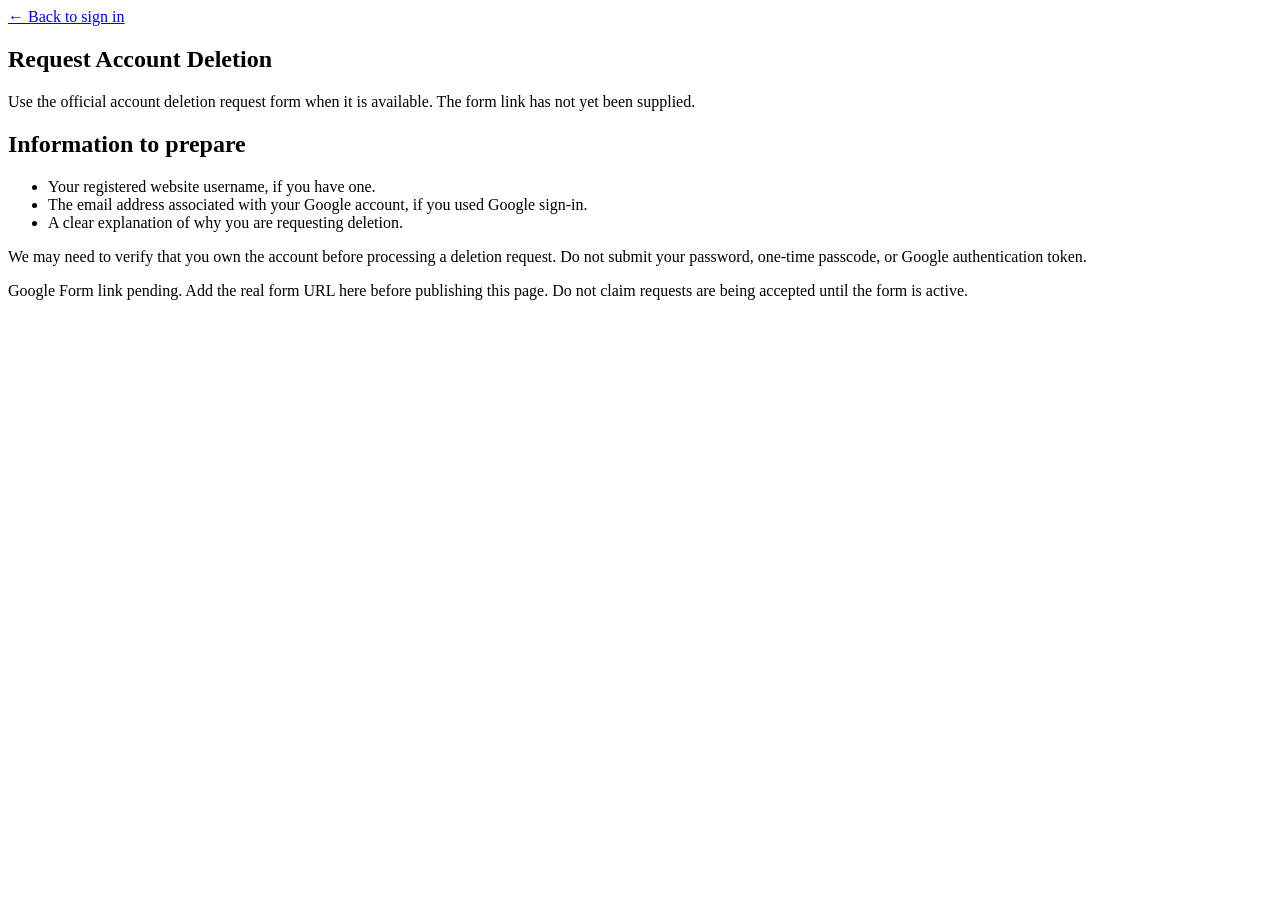
==== delete-account.html @ cf23675c "Add files via upload" ====
<!doctype html><html lang="en"><head><meta charset="utf-8"><meta name="viewport" content="width=device-width,initial-scale=1"><title>Request Account Deletion — RG GAMER BOY FF</title><link rel="stylesheet" href="./styles.css"></head><body><article class="doc"><a class="back" href="./">← Back to sign in</a><h1>Request Account Deletion</h1><p>Use the official account deletion request form when it is available. The form link has not yet been supplied.</p><h2>Information to prepare</h2><ul><li>Your registered website username, if you have one.</li><li>The email address associated with your Google account, if you used Google sign-in.</li><li>A clear explanation of why you are requesting deletion.</li></ul><p>We may need to verify that you own the account before processing a deletion request. Do not submit your password, one-time passcode, or Google authentication token.</p><div class="notice">Google Form link pending. Add the real form URL here before publishing this page. Do not claim requests are being accepted until the form is active.</div></article></body></html>
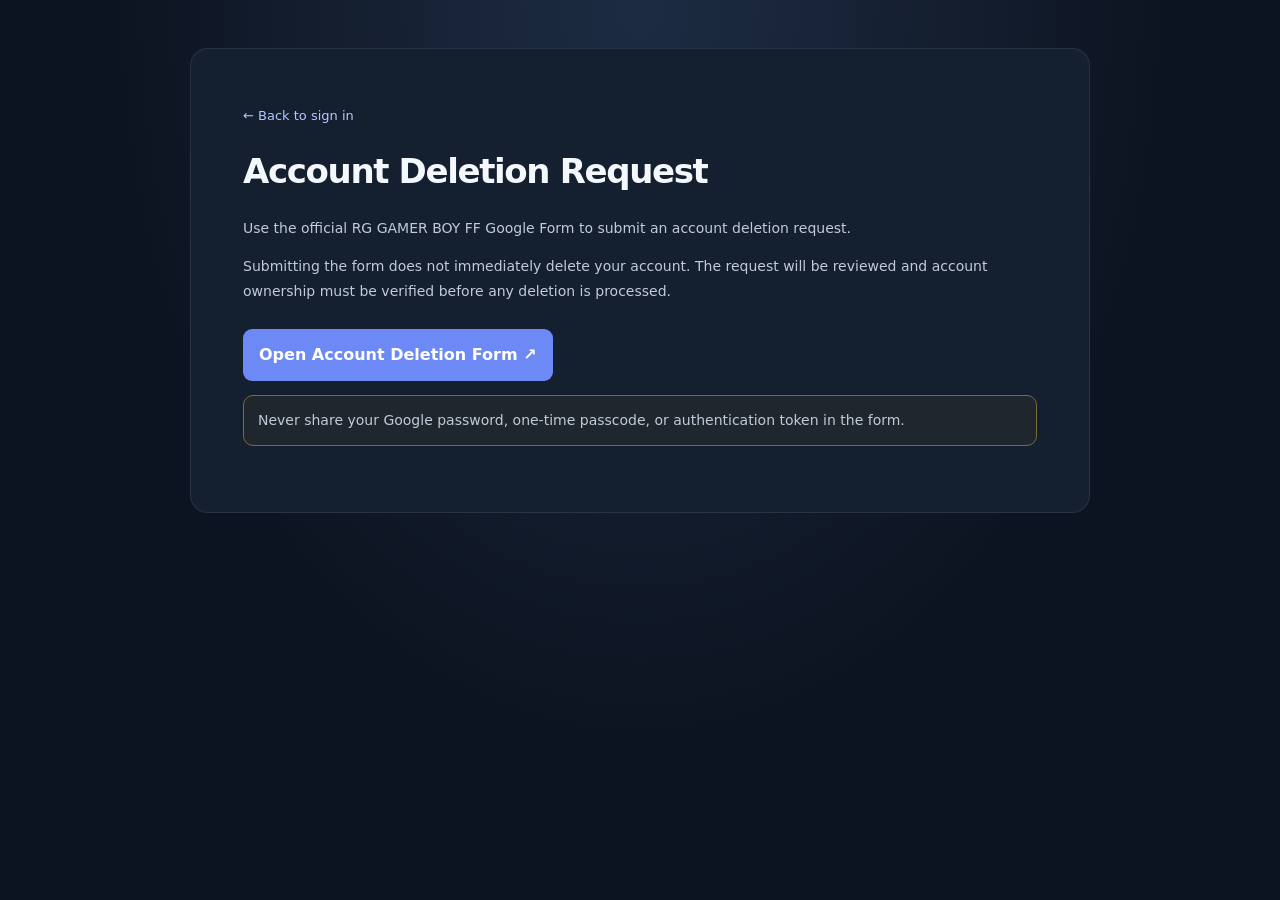
==== commit 6d23cf08: "Add files via upload" ====
--- a/delete-account.html
+++ b/delete-account.html
@@ -1 +1 @@
-<!doctype html><html lang="en"><head><meta charset="utf-8"><meta name="viewport" content="width=device-width,initial-scale=1"><title>Request Account Deletion — RG GAMER BOY FF</title><link rel="stylesheet" href="./styles.css"></head><body><article class="doc"><a class="back" href="./">← Back to sign in</a><h1>Request Account Deletion</h1><p>Use the official account deletion request form when it is available. The form link has not yet been supplied.</p><h2>Information to prepare</h2><ul><li>Your registered website username, if you have one.</li><li>The email address associated with your Google account, if you used Google sign-in.</li><li>A clear explanation of why you are requesting deletion.</li></ul><p>We may need to verify that you own the account before processing a deletion request. Do not submit your password, one-time passcode, or Google authentication token.</p><div class="notice">Google Form link pending. Add the real form URL here before publishing this page. Do not claim requests are being accepted until the form is active.</div></article></body></html>+<!doctype html><html lang="en"><head><meta charset="utf-8"><meta name="viewport" content="width=device-width,initial-scale=1"><title>Account Deletion Request — RG GAMER BOY FF</title><link rel="stylesheet" href="./styles.css"></head><body><article class="doc"><a class="back" href="./">← Back to sign in</a><h1>Account Deletion Request</h1><p>Use the official RG GAMER BOY FF Google Form to submit an account deletion request.</p><p>Submitting the form does not immediately delete your account. The request will be reviewed and account ownership must be verified before any deletion is processed.</p><a class="form-link" href="https://docs.google.com/forms/d/e/1FAIpQLScPdr838eNtKeTrt40nIlzS9w-Sz7Hvsotf1-MZAlXI5JWXEw/viewform?usp=dialog" target="_blank" rel="noopener">Open Account Deletion Form ↗</a><p class="notice">Never share your Google password, one-time passcode, or authentication token in the form.</p></article></body></html>
--- a/styles.css
+++ b/styles.css
@@ -0,0 +1,2 @@
+*{box-sizing:border-box} :root{color-scheme:dark;--bg:#0d1421;--panel:#141f30;--line:#29364a;--muted:#9ba9bc;--text:#f4f7fb;--accent:#7c9cff} body{margin:0;min-height:100vh;background:radial-gradient(ellipse at 50% 0%,#1d2c43 0,#0d1421 58%);font-family:Inter,system-ui,sans-serif;color:var(--text);display:flex;flex-direction:column}.topbar{height:76px;padding:0 clamp(20px,5vw,72px);display:flex;align-items:center;justify-content:space-between;border-bottom:1px solid #ffffff12}.brand{display:flex;align-items:center;gap:11px;color:white;text-decoration:none;font-weight:800;letter-spacing:.02em;font-size:14px}.brand-logo{display:block;width:40px;height:40px;object-fit:contain;object-position:center;flex:none;transform:none}.secure{font-size:12px;color:#b5c2d3}.dot{display:inline-block;width:7px;height:7px;border-radius:50%;background:#48d597;margin-right:7px}.shell{flex:1;display:grid;place-items:center;padding:44px 18px}.card{width:min(100%,440px);padding:36px;background:#141f30eF;border:1px solid #ffffff17;border-radius:22px;box-shadow:0 24px 80px #0006}.hero-logo-wrap{display:flex;justify-content:center;align-items:center;margin:0 auto 20px}.hero-logo{display:block;width:104px;height:104px;object-fit:contain;object-position:center;transform:none;filter:drop-shadow(0 8px 22px #557cff35)}.eyebrow{font-size:10px;letter-spacing:.17em;color:#91a9ff;font-weight:800}h1{font-size:32px;letter-spacing:-.04em;margin:13px 0 7px}.subtitle{margin:0 0 25px;color:var(--muted);font-size:14px}.auth-btn{width:100%;min-height:54px;border-radius:12px;border:1px solid #35445b;background:#1a273a;color:#f7f9fc;display:flex;align-items:center;justify-content:center;gap:12px;text-decoration:none;font:600 14px Inter;cursor:pointer;transition:.18s;margin-top:12px}.auth-btn:hover:not(:disabled){border-color:#8299ff;transform:translateY(-1px);background:#202f46}.auth-btn:disabled{opacity:.5;cursor:not-allowed}.google-btn{background:#fff;color:#202124;border-color:#dadce0}.google-btn:hover{background:#f5f7fa;color:#202124;border-color:#c5c9d0}.google-icon{width:19px;height:19px}.btn-symbol{font-size:19px}.lock{font-size:13px;color:#aab8ca;margin-left:auto;margin-right:17px}.username-btn{position:relative}.username-btn .btn-symbol{margin-left:12px}.username-btn span:nth-child(2){flex:1;text-align:center}.separator{display:flex;align-items:center;gap:14px;color:#738197;font-size:10px;letter-spacing:.15em;margin:22px 0}.separator:before,.separator:after{content:"";height:1px;background:#2c3a4e;flex:1}.fineprint{text-align:center;color:#8492a7;font-size:11px;line-height:1.6;margin:22px 0 0}.status{font-size:12px;line-height:1.5;color:#ffc7c7;min-height:0}.status:not(:empty){padding:10px 12px;background:#552d343d;border:1px solid #a44b594d;border-radius:9px;margin:-12px 0 14px}.signed-in{margin-top:22px;display:grid;gap:12px}.signed-in[hidden]{display:none}.user-avatar{width:42px;height:42px;border-radius:50%;background:#344b7e;display:grid;place-items:center;font-weight:700}.user-info{display:flex;flex-direction:column;gap:4px;min-width:0}.user-info small{color:var(--muted);overflow-wrap:anywhere}.primary-btn{border:0;border-radius:10px;background:#6d89f5;color:white;font:700 14px Inter;padding:14px 18px;cursor:pointer}.primary-btn:disabled{opacity:.4;cursor:not-allowed}.signed-in .primary-btn{width:100%;min-height:54px;background:linear-gradient(110deg,#526ff0,#8b65f5);box-shadow:0 10px 28px #526ff044}.delete-account-btn{width:100%;min-height:48px;border:1px solid #8b5362;border-radius:11px;background:#3a202d;color:#ffdce4;font:600 13px Inter;cursor:pointer;transition:.18s}.delete-account-btn:hover{background:#512b3b;border-color:#d17a91}.delete-account-btn[hidden]{display:none}.text-btn{grid-column:1/-1;background:transparent;border:0;color:#b7c5d8;cursor:pointer}.footer{text-align:center;padding:20px;color:#8290a4;font-size:11px}.footer-links{display:flex;gap:12px;justify-content:center;flex-wrap:wrap}.footer a,.policy-links a{color:#b6c7ff;text-decoration:none}.footer a:hover,.policy-links a:hover{text-decoration:underline}.modal{position:fixed;inset:0;background:#050a13d9;backdrop-filter:blur(8px);display:grid;place-items:center;padding:18px;z-index:10}.modal[hidden]{display:none}.modal-card{width:min(100%,470px);background:#172337;border:1px solid #40506a;border-radius:20px;padding:30px;box-shadow:0 25px 100px #0009}.modal-icon{width:38px;height:38px;border-radius:12px;background:#243b35;color:#68e0aa;display:grid;place-items:center;font-weight:800}.modal h2{margin:17px 0 8px;font-size:23px}.modal p{font-size:13px;color:#b0bdce;line-height:1.65}.policy-links{display:flex;gap:20px;flex-wrap:wrap;margin:20px 0;font-size:13px;font-weight:600}.check-row{display:flex;align-items:flex-start;gap:10px;font-size:12px;line-height:1.55;color:#e1e8f1;margin:20px 0}.check-row input{accent-color:#8198ff;width:17px;height:17px;flex:none;margin:0}.modal .primary-btn{width:100%}.modal-note{display:block;text-align:center;color:#8190a4;font-size:10px;margin-top:12px}.doc{width:min(900px,calc(100% - 36px));margin:48px auto;background:#141f30;border:1px solid #ffffff17;border-radius:18px;padding:clamp(24px,5vw,52px);line-height:1.75}.doc h1{font-size:34px}.doc h2{font-size:18px;margin-top:28px}.doc p,.doc li{color:#c0cada;font-size:14px}.doc .back{color:#b6c7ff;text-decoration:none;font-size:13px}.notice{padding:12px 14px;border:1px solid #7d6a3b;background:#51432333;border-radius:10px;color:#e6d7ad;font-size:12px}.form-link{display:inline-block;padding:12px 16px;background:#6d89f5;border-radius:9px;color:white;text-decoration:none;font-weight:600;margin-top:12px}@media(max-width:520px){.card{padding:26px 21px}.hero-logo{width:88px;height:88px}.brand-logo{width:35px;height:35px}.topbar{height:64px}.brand{font-size:12px}.secure{font-size:10px}.footer{padding-bottom:28px}}
+.logout-btn{width:100%;min-height:48px;border:1px solid #526783;border-radius:11px;background:#1b2b40;color:#e5efff;font:600 13px Inter;cursor:pointer;transition:.18s}.logout-btn:hover{background:#263b56;border-color:#8ba8d4}.logout-btn[hidden]{display:none}
